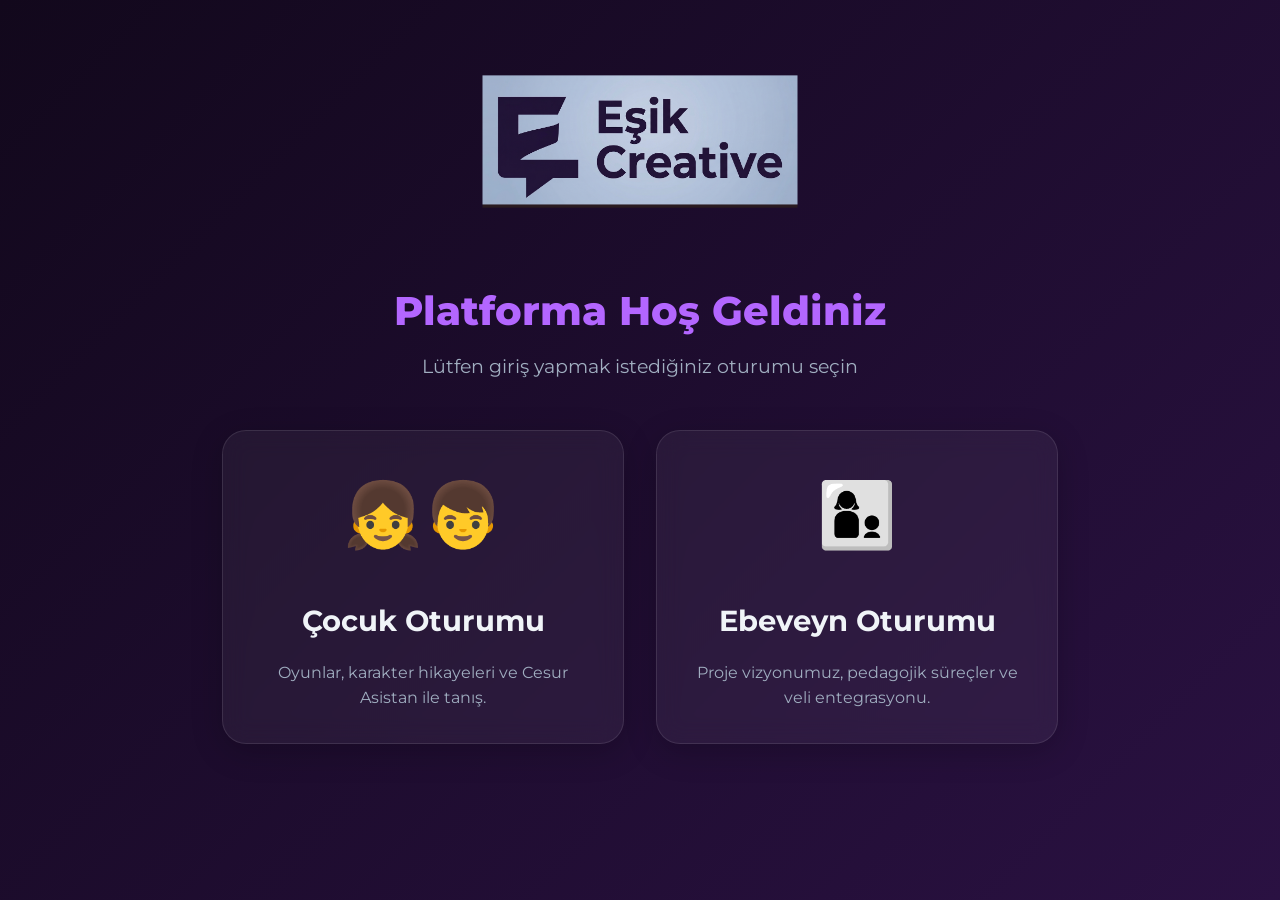
==== index.html @ 03ffde2d "Update index.html" ====
<!DOCTYPE html>
<html lang="tr">
<head>
    <meta charset="UTF-8">
    <meta name="viewport" content="width=device-width, initial-scale=1.0">
    <title>Eşik - Zorbalığa Karşı Ses Ver</title>
    <meta name="description" content="Zorbalık karşısında herkes bir eşikte durur; kimi susar, kimiyse cesur olur. İçindeki cesareti keşfet ve zorbalığa dur de!">
    <link rel="preconnect" href="https://fonts.googleapis.com">
    <link rel="preconnect" href="https://fonts.gstatic.com" crossorigin>
    <link href="https://fonts.googleapis.com/css2?family=Montserrat:wght@400;600;800&family=Playfair+Display:ital,wght@0,600;1,600&display=swap" rel="stylesheet">
    <link rel="stylesheet" href="style.css">
</head>
<body>

    <!-- Portal Gateway (Oturum Seçimi) -->
    <div id="portal-gateway" class="portal-gateway">
        <div class="portal-content">
            <img src="esiklogo-yazi.png" alt="Eşik Logosu" class="portal-logo scale-in">
            <h2 class="portal-title fade-in-up">Platforma Hoş Geldiniz</h2>
            <p class="portal-subtitle fade-in-up">Lütfen giriş yapmak istediğiniz oturumu seçin</p>
            <div class="portal-cards">
                <div class="portal-card glass-panel hover-glow fade-in-up" onclick="selectPortal('child')">
                    <div class="portal-icon">👧👦</div>
                    <h3>Çocuk Oturumu</h3>
                    <p>Oyunlar, karakter hikayeleri ve Cesur Asistan ile tanış.</p>
                </div>
                <div class="portal-card glass-panel hover-glow fade-in-up delay-1" onclick="selectPortal('parent')">
                    <div class="portal-icon">👩‍👦</div>
                    <h3>Ebeveyn Oturumu</h3>
                    <p>Proje vizyonumuz, pedagojik süreçler ve veli entegrasyonu.</p>
                </div>
            </div>
        </div>
    </div>

    <!-- Oturum Değiştirme Butonu (Sayfa açıldığında görünür) -->
    <div id="session-switcher" class="session-switcher" style="display: none;">
        <span id="current-session-label">Çocuk Oturumu</span>
        <button class="btn switch-btn" onclick="openPortalGateway()">Oturumu Değiştir</button>
    </div>

    <!-- Ana İçerik (Oturuma Göre Filtrelenecek) -->
    <main id="main-content" style="display: none;">

    <!-- Hero Section -->
    <header class="hero section-hidden" id="hero" data-role="child">
        <div class="hero-content">
            <img src="Görseller/logo.png" alt="Eşik Logosu" class="logo-icon scale-in">
            <h1 class="hero-subtitle fade-in-up" style="font-size: 3rem; font-weight: 800; letter-spacing: 1px; margin-top: 1rem; color: var(--text-primary); text-shadow: 0 5px 15px rgba(0,0,0,0.5);">
                İçindeki <span style="color: var(--color-cesur);">Cesareti</span> Keşfet!
            </h1>
            <h2 class="fade-in-up delay-1" style="font-size: 1.6rem; font-weight: 800; color: var(--text-primary); margin-top: -10px; margin-bottom: 25px; letter-spacing: 1px; text-shadow: 0 5px 15px rgba(0,0,0,0.5);">
                Yolculuğa hazırsan <span style="color: var(--color-cesur);">başlayalım!</span>
            </h2>
            <div class="scroll-indicator">
                <span>Aşağı Kaydır</span>
                <div class="mouse"></div>
            </div>
        </div>
    </header>

    <!-- Biz Kimiz & Amacımız Ne -->
    <section class="about section-hidden" id="about" data-role="parent">
        <div class="container glass-panel fade-in-up">
            <h2 class="section-title">Biz Kimiz, Amacımız Ne?</h2>
            <div class="about-text">
                <p class="highlight-quote">Zorbalık karşısında herkes bir eşikte durur... Kimi susar, kimiyse cesur olur.</p>
                <p>Biz "Eşik" kreatif ekibiyiz. Amacımız zorbalığa tanık olan çocukların "bana da bulaşırlar" korkusunu kırmak ve sessiz kalmanın asıl tehlike olduğunu göstererek onları tepki vermeye, bildirmeye ve konuşmaya teşvik etmektir.</p>
            </div>
        </div>
    </section>

    <!-- Karakterler: Suskun ve Cesur -->
    <section class="characters section-hidden" id="characters" data-role="child">
        <div class="container">
            <div class="character-grid">
                
                <!-- Suskun -->
                <div class="character-card suskun-card fade-in-left">
                    <img src="Görseller/suskun.png" alt="Suskun Karakteri" class="character-image" onerror="this.onerror=null; this.src='https://via.placeholder.com/400x500/1a1a2e/4a4a6a?text=Suskun+Görseli+Bekleniyor'">
                    <div class="character-info glass-panel">
                        <h3>Suskun</h3>
                        <p>Çocuğun içindeki korku, kaygı ve susma güdüsünün vücut bulmuş halidir. Zorbalığa tanık olup sesini çıkaramayan, görünmez olmak isteyen içsel duyguyu simgeler.</p>
                    </div>
                </div>

                <!-- Cesur -->
                <div class="character-card cesur-card fade-in-right">
                    <img src="Görseller/cesur.png" alt="Cesur Karakteri" class="character-image" onerror="this.onerror=null; this.src='https://via.placeholder.com/400x500/1a1a2e/ff8e3c?text=Cesur+Görseli+Bekleniyor'">
                    <div class="character-info glass-panel">
                        <h3>Cesur</h3>
                        <p>Doğru olanı yapmak için adım atma, adalet ve yüreklendirmeyi temsil eder. Suskunluğu bozup bildirme cesaretini gösteren güçlü ve umut dolu tarafı simgeler.</p>
                    </div>
                </div>

            </div>
        </div>
    </section>

    <!-- Radyo Spotu -->
    <section class="radio-spot section-hidden" id="radio" data-role="parent">
        <div class="container">
            <h2 class="section-title" style="color: var(--color-cesur);">Radyo Spotu</h2>
            <div class="radio-container glass-panel fade-in-up">
                <img src="Görseller/radyo-spotu.png" alt="Radyo Spotu" class="radio-image">
                <div class="audio-player">
                    <audio id="campaign-audio" src="radyo_spotu.mp3"></audio>
                    <button class="play-btn" id="play-btn" aria-label="Oynat">
                        <svg viewBox="0 0 24 24" fill="none" class="play-icon"><path d="M5 3L19 12L5 21V3Z" fill="currentColor"/></svg>
                        <svg viewBox="0 0 24 24" fill="none" class="pause-icon hidden"><path d="M6 4h4v16H6V4zm8 0h4v16h-4V4z" fill="currentColor"/></svg>
                    </button>
                    <div class="audio-progress">
                        <div class="progress-bar" id="progress-bar"></div>
                    </div>
                </div>
            </div>
        </div>
    </section>

    <!-- Akıllı Tahta Oyunu -->
    <section class="game section-hidden" id="game" data-role="child">
        <div class="container">
            <h2 class="section-title">Akıllı Tahta Oyunu</h2>
            <div class="game-grid">
                
                <div class="game-visual fade-in-left">
                    <a href="oyun/index.html" class="game-link glass-panel hover-glow">
                        <img src="Görseller/akilli-tahta.jpg" alt="Akıllı Tahta Oyunu" class="game-image">
                        <div class="game-overlay">
                            <span class="btn primary-btn pulse">Oyuna Git</span>
                        </div>
                    </a>
                </div>

                <div class="game-info glass-panel fade-in-right">
                    <h3>Cesaretini Oyunda Keşfet</h3>
                    <p>Teneffüslerde oynanabilen akıllı tahtalara uyarlanmış harika bir 3. şahıs bakış açısı (POV) oyunu. Ekranda gelen zorba ithamlara veya pasif-agresif sözlere karşı çoktan seçmeli cevaplar sunulur. Her cevaba göre oyunun senaryosu şekillenir.</p>
                    <p>Çocuklar doğru ve cesaretli cevabı seçtikçe içlerindeki <strong>"Cesur"</strong> güçlenir, kelime dağarcıkları ve kendilerini savunma (psikolojik savunma) mekanizmaları gelişir.</p>
                    <p>Aynı zamanda arkadaşlarından gördükleri bu gibi söylem veya durumların bir şaka değil zorbalık olduğu farkındalığına varırlar.</p>
                </div>

            </div>
        </div>
    </section>

    <!-- Ebeveyn Farkındalık Anketi -->
    <section class="survey-section section-hidden" id="survey" data-role="parent">
        <div class="container">
            <h2 class="section-title">Zorbalık Farkındalık Testi</h2>
            <div class="survey-container glass-panel fade-in-up">
                <div class="survey-intro" id="survey-intro">
                    <h3 style="color: var(--color-cesur); margin-bottom: 1rem; font-size: 1.8rem;">Çocuğunuz Risk Altında Mı?</h3>
                    <p style="color: var(--text-secondary); margin-bottom: 2rem;">Lütfen aşağıdaki 5 soruyu son zamanlardaki gözlemlerinize dayanarak içtenlikle cevaplayın. Test sonucu sadece ekranınızda hesaplanır, hiçbir yere kaydedilmez.</p>
                </div>
                
                <div class="quiz-wrapper" id="quiz-wrapper">
                    <!-- Soru 1 -->
                    <div class="quiz-question active" data-q="1">
                        <p class="question-text">1. Çocuğunuz son zamanlarda okula gitmek istememe, karın ağrısı veya baş ağrısı gibi fiziksel mazeretler üretiyor mu?</p>
                        <div class="quiz-options">
                            <button class="btn quiz-btn" onclick="selectAnswer(event, 1, 2)">Evet, sık sık</button>
                            <button class="btn quiz-btn" onclick="selectAnswer(event, 1, 1)">Bazen</button>
                            <button class="btn quiz-btn" onclick="selectAnswer(event, 1, 0)">Hayır</button>
                        </div>
                    </div>
                    <!-- Soru 2 -->
                    <div class="quiz-question" data-q="2">
                        <p class="question-text">2. Eşyaları (defter, okul çantası, kıyafet vb.) sık sık kaybolmuş veya sebepsiz yere zarar görmüş olarak eve dönüyor mu?</p>
                        <div class="quiz-options">
                            <button class="btn quiz-btn" onclick="selectAnswer(event, 2, 2)">Evet, sık sık</button>
                            <button class="btn quiz-btn" onclick="selectAnswer(event, 2, 1)">Bazen</button>
                            <button class="btn quiz-btn" onclick="selectAnswer(event, 2, 0)">Hayır</button>
                        </div>
                    </div>
                    <!-- Soru 3 -->
                    <div class="quiz-question" data-q="3">
                        <p class="question-text">3. Uyku düzeninde bozulmalar, gece uyanmaları veya içine kapanıklık başladı mı?</p>
                        <div class="quiz-options">
                            <button class="btn quiz-btn" onclick="selectAnswer(event, 3, 2)">Evet, sık sık</button>
                            <button class="btn quiz-btn" onclick="selectAnswer(event, 3, 1)">Bazen</button>
                            <button class="btn quiz-btn" onclick="selectAnswer(event, 3, 0)">Hayır</button>
                        </div>
                    </div>
                    <!-- Soru 4 -->
                    <div class="quiz-question" data-q="4">
                        <p class="question-text">4. Okuldaki veya mahalledeki arkadaşları hakkında konuşmaktan kaçınıyor veya "kimse beni sevmiyor" diyor mu?</p>
                        <div class="quiz-options">
                            <button class="btn quiz-btn" onclick="selectAnswer(event, 4, 2)">Evet, sık sık</button>
                            <button class="btn quiz-btn" onclick="selectAnswer(event, 4, 1)">Bazen</button>
                            <button class="btn quiz-btn" onclick="selectAnswer(event, 4, 0)">Hayır</button>
                        </div>
                    </div>
                    <!-- Soru 5 -->
                    <div class="quiz-question" data-q="5">
                        <p class="question-text">5. Ekrana (telefon/tablet) bakarken aniden öfkelenme veya ekranı gizleme eğilimleri var mı?</p>
                        <div class="quiz-options">
                            <button class="btn quiz-btn" onclick="selectAnswer(event, 5, 2)">Evet, sık sık</button>
                            <button class="btn quiz-btn" onclick="selectAnswer(event, 5, 1)">Bazen</button>
                            <button class="btn quiz-btn" onclick="selectAnswer(event, 5, 0)">Hayır</button>
                        </div>
                    </div>
                    
                    <div class="quiz-navigation">
                        <span id="quiz-progress">Soru 1 / 5</span>
                        <button class="btn primary-btn disabled-btn" id="next-q-btn" onclick="nextQuestion()">Sonraki Soru</button>
                    </div>
                </div>

                <!-- Sonuç Ekranı -->
                <div class="quiz-result" id="quiz-result" style="display: none;">
                    <div class="result-icon pulse">!</div>
                    <h3 id="result-title">Sonuç Ekranı</h3>
                    <p id="result-desc"></p>
                    <button class="btn switch-btn" style="margin-top:20px;" onclick="resetQuiz()">Testi Tekrarla</button>
                </div>

            </div>
        </div>
    </section>

    <!-- Mobil Uygulama (Cesur Asistan) -->
    <section class="app-section section-hidden" id="app" data-role="both">
        <div class="container">
            <h2 class="section-title">Cesur Asistan</h2>
            <div class="app-grid">
                
                <div class="app-visuals fade-in-left">
                    <div class="app-images-wrapper">
                        <img src="Görseller/app-phone.png" alt="Telefon Duruşu" class="app-img phone-mockup">
                        <img src="Görseller/app-interface.png" alt="Uygulama Arayüzü" class="app-img floating float-1">
                        <img src="Görseller/app-screen.png" alt="Uygulama Ekranı" class="app-img floating float-2">
                    </div>
                </div>

                <div class="app-info glass-panel fade-in-right">
                    <h3>Kişisel Asistanın Seninle</h3>
                    <p>Uygulamamız bir kişisel asistan gibidir. Çocuk bu yapay zeka (Cesur Asistan) ile dertleşebilir. Yapay zeka, pedagog onaylı senaryolarla çocuğa destek verir.</p>
                    <p>Eğer yazılım ciddi bir risk kelimesi (şiddet, zarar verme vb.) algılarsa, açılan oturum üzerinden okulun rehberlik ve PDR sistemine anında bir uyarı gönderir.</p>
                    <p>Veli oturumuyla da entegre çalışarak ebeveynlere genel <em>"Çocuğunuz bu aralar stresli olabilir"</em> gibi yönlendirici bildirimler yollayabilir.</p>
                    
                    <div class="download-action">
                        <button class="btn primary-btn pulse">Hemen İndir</button>
                    </div>
                </div>

            </div>
        </div>
    </section>

    <!-- Sosyal Medya -->
    <section class="social section-hidden" id="social" data-role="both">
        <div class="container">
            <h2 class="section-title">Bizi Takip Et</h2>
            <div class="social-grid">
                <a href="#" class="social-link fade-in-up" target="_blank" aria-label="Instagram">
                    <img src="Görseller/insta.png" alt="Instagram Görseli" class="social-img">
                </a>
                <a href="#" class="social-link fade-in-up delay-1" target="_blank" aria-label="TikTok">
                    <img src="Görseller/tiktok-gorsel" alt="TikTok Görseli" class="social-img">
                </a>
                <a href="#" class="social-link fade-in-up delay-2" target="_blank" aria-label="YouTube">
                    <img src="youtube-gorsel.png" alt="YouTube Görseli" class="social-img">
                </a>
            </div>
        </div>
    </section>

    <!-- İletişim / Footer -->
    <footer class="footer section-hidden" id="contact" data-role="parent">
        <div class="container">
            <div class="footer-content glass-panel fade-in-up">
                <div class="footer-info">
                    <h2 class="section-title">Bize Ulaşın</h2>
                    <p>Zorbalığa karşı verdiğimiz bu mücadelede yanımızda olmak, destek vermek veya bilgi almak için bizimle iletişime geçebilirsiniz.</p>
                </div>
                <form class="contact-form">
                    <div class="form-group">
                        <input type="text" placeholder="Adınız Soyadınız" required>
                    </div>
                    <div class="form-group">
                        <input type="email" placeholder="E-posta Adresiniz" required>
                    </div>
                    <div class="form-group">
                        <textarea rows="4" placeholder="Mesajınız" required></textarea>
                    </div>
                    <button type="submit" class="btn primary-btn">Gönder</button>
                </form>
            </div>
            <div class="footer-bottom">
                <p>&copy; 2026 Eşik Kreatif Ekibi. Tüm Hakları Saklıdır.</p>
            </div>
        </div>
    </footer>

    </main> <!-- / Ana İçerik Bitişi -->

    <script src="script.js"></script>
</body>
</html>
---- style.css ----
/* style.css - Eşik Kampanyası */
:root {
    --bg-dark: #12081c;
    --bg-gradient: linear-gradient(135deg, #12081c 0%, #2a1142 100%);
    --card-bg: rgba(255, 255, 255, 0.05);
    --card-border: rgba(255, 255, 255, 0.1);
    
    --color-cesur: #b366ff;
    --color-cesur-glow: rgba(179, 102, 255, 0.3);
    
    --color-suskun: #6a7c92;
    --color-suskun-glow: rgba(106, 124, 146, 0.2);
    
    --text-primary: #f0f4f8;
    --text-secondary: #a0aec0;
    
    --font-heading: 'Montserrat', sans-serif;
    --font-quote: 'Playfair Display', serif;
    --font-body: 'Montserrat', sans-serif;
}

* {
    margin: 0;
    padding: 0;
    box-sizing: border-box;
}

body {
    background: var(--bg-dark);
    background-image: var(--bg-gradient);
    color: var(--text-primary);
    font-family: var(--font-body);
    line-height: 1.6;
    overflow-x: hidden;
}

/* Portal Gateway (Oturum Seçimi) */
.portal-gateway {
    position: fixed;
    top: 0;
    left: 0;
    width: 100vw;
    height: 100vh;
    background: var(--bg-gradient);
    z-index: 1000;
    overflow-y: auto;
    transition: opacity 0.5s ease, visibility 0.5s ease;
}

.portal-content {
    text-align: center;
    max-width: 900px;
    padding: 2rem;
    margin: 4vh auto;
    display: flex;
    flex-direction: column;
    align-items: center;
}

.portal-logo {
    width: 350px;
    margin-bottom: 1.5rem;
}

.portal-title {
    font-size: 2.5rem;
    font-weight: 800;
    margin-bottom: 0.5rem;
    color: var(--color-cesur);
}

.portal-subtitle {
    font-size: 1.2rem;
    color: var(--text-secondary);
    margin-bottom: 3rem;
}

.portal-cards {
    display: flex;
    gap: 2rem;
    justify-content: center;
    flex-wrap: wrap;
}

.portal-card {
    flex: 1;
    min-width: 280px;
    cursor: pointer;
    padding: 3rem 2rem;
    display: flex;
    flex-direction: column;
    align-items: center;
    gap: 1rem;
    border: 2px solid transparent;
}

.portal-card:hover {
    border-color: var(--color-cesur);
    background: rgba(179, 102, 255, 0.1);
}

.portal-icon {
    font-size: 4rem;
    margin-bottom: 1rem;
}

.portal-card h3 {
    font-size: 1.8rem;
    color: var(--text-primary);
}

.portal-card p {
    color: var(--text-secondary);
}

/* Oturum Değiştirme Header (Session Switcher) */
.session-switcher {
    position: fixed;
    top: 20px;
    right: 20px;
    z-index: 900;
    background: rgba(18, 8, 28, 0.8);
    backdrop-filter: blur(10px);
    border: 1px solid var(--card-border);
    padding: 10px 20px;
    border-radius: 50px;
    display: flex;
    align-items: center;
    gap: 15px;
    box-shadow: 0 4px 20px rgba(0,0,0,0.5);
}

#current-session-label {
    font-weight: 600;
    color: var(--color-cesur);
}

.switch-btn {
    padding: 0.5rem 1rem;
    font-size: 0.9rem;
    background: transparent;
    border: 1px solid var(--color-cesur);
    color: var(--text-primary);
}

.switch-btn:hover {
    background: var(--color-cesur);
    box-shadow: none;
}

/* Helpers */
.container {
    max-width: 1200px;
    margin: 0 auto;
    padding: 0 20px;
}

.glass-panel {
    background: var(--card-bg);
    backdrop-filter: blur(12px);
    -webkit-backdrop-filter: blur(12px);
    border: 1px solid var(--card-border);
    border-radius: 24px;
    padding: 2rem;
    box-shadow: 0 8px 32px rgba(0, 0, 0, 0.2);
    transition: transform 0.3s ease, box-shadow 0.3s ease;
}

.glass-panel:hover {
    transform: translateY(-5px);
    box-shadow: 0 12px 40px rgba(0, 0, 0, 0.3);
}

.section-title {
    font-size: 2.5rem;
    font-weight: 800;
    text-align: center;
    margin-bottom: 3rem;
    color: var(--text-primary);
    text-transform: uppercase;
    letter-spacing: 2px;
}

/* Hero Section */
.hero {
    height: 100vh;
    display: flex;
    justify-content: center;
    align-items: center;
    position: relative;
    overflow: hidden;
}

.hero::before {
    content: '';
    position: absolute;
    top: 50%;
    left: 50%;
    width: 60vw;
    height: 60vw;
    background: radial-gradient(circle, var(--color-cesur-glow) 0%, transparent 60%);
    transform: translate(-50%, -50%);
    opacity: 0.5;
    z-index: -1;
}

.hero-content {
    text-align: center;
    display: flex;
    flex-direction: column;
    align-items: center;
    gap: 30px;
    z-index: 10;
}

.logo-icon {
    width: 350px;
    height: auto;
    filter: drop-shadow(0 0 15px rgba(255,255,255,0.3));
}

.logo-text {
    width: 480px;
    height: auto;
    filter: drop-shadow(0 0 20px rgba(255,255,255,0.4));
}

.scroll-indicator {
    position: absolute;
    bottom: 40px;
    left: 50%;
    transform: translateX(-50%);
    display: flex;
    flex-direction: column;
    align-items: center;
    gap: 10px;
    opacity: 0.7;
    animation: bounce 2s infinite;
}

.scroll-indicator span {
    font-size: 0.8rem;
    letter-spacing: 1px;
    text-transform: uppercase;
}

.mouse {
    width: 24px;
    height: 36px;
    border: 2px solid var(--text-primary);
    border-radius: 12px;
    position: relative;
}

.mouse::before {
    content: '';
    width: 4px;
    height: 6px;
    background: var(--text-primary);
    border-radius: 2px;
    position: absolute;
    top: 6px;
    left: 50%;
    transform: translateX(-50%);
}

/* Animations */
@keyframes bounce {
    0%, 20%, 50%, 80%, 100% { transform: translate(-50%, 0); }
    40% { transform: translate(-50%, -10px); }
    60% { transform: translate(-50%, -5px); }
}

@keyframes pulse {
    0% { transform: scale(1); box-shadow: 0 0 0 0 var(--color-cesur-glow); }
    70% { transform: scale(1.05); box-shadow: 0 0 0 15px transparent; }
    100% { transform: scale(1); box-shadow: 0 0 0 0 transparent; }
}

@keyframes floatWrap {
    0% { transform: translateY(0px) rotate(0deg); }
    50% { transform: translateY(-15px) rotate(2deg); }
    100% { transform: translateY(0px) rotate(0deg); }
}

/* Scroll Revealing Classes */
.section-hidden {
    opacity: 0;
    transition: all 1s ease-out;
}

.section-hidden.visible {
    opacity: 1;
}

.fade-in-up.visible {
    opacity: 1;
    transform: translateY(0);
}
.fade-in-up {
    transform: translateY(40px);
}

.fade-in-left.visible {
    opacity: 1;
    transform: translateX(0);
}
.fade-in-left {
    transform: translateX(-40px);
}

.fade-in-right.visible {
    opacity: 1;
    transform: translateX(0);
}
.fade-in-right {
    transform: translateX(40px);
}

.scale-in.visible {
    opacity: 1;
    transform: scale(1);
}
.scale-in {
    transform: scale(0.9);
}

/* Sections Global */
section {
    padding: 6rem 0;
}

/* About Section */
.about .glass-panel {
    text-align: center;
    max-width: 800px;
    margin: 0 auto;
}

.highlight-quote {
    font-family: var(--font-quote);
    font-size: 2rem;
    font-style: italic;
    color: var(--color-cesur);
    margin-bottom: 2rem;
    line-height: 1.4;
}

.about-text p:not(.highlight-quote) {
    font-size: 1.1rem;
    color: var(--text-secondary);
}

/* Characters */
.character-grid {
    display: grid;
    grid-template-columns: 1fr 1fr;
    gap: 3rem;
}

.character-card {
    display: flex;
    flex-direction: column;
    align-items: center;
    gap: 1.5rem;
}

.character-image {
    width: 100%;
    max-width: 350px;
    height: auto;
    object-fit: contain;
    border-radius: 20px;
    filter: drop-shadow(0 10px 20px rgba(0,0,0,0.5));
    transition: transform 0.4s ease;
}

.character-card:hover .character-image {
    transform: scale(1.05);
}

.suskun-card .character-image {
    filter: grayscale(40%) drop-shadow(0 10px 20px var(--color-suskun-glow));
}

.cesur-card .character-image {
    filter: drop-shadow(0 10px 30px var(--color-cesur-glow));
}

.character-info {
    text-align: center;
    width: 100%;
}

.character-info h3 {
    font-size: 1.8rem;
    margin-bottom: 1rem;
}

.suskun-card h3 { color: var(--color-suskun); }
.cesur-card h3 { color: var(--color-cesur); }

/* Social Media */
.social-grid {
    display: flex;
    justify-content: center;
    gap: 2rem;
    flex-wrap: wrap;
}

.social-link {
    display: block;
    width: 300px;
    border-radius: 20px;
    overflow: hidden;
    position: relative;
    border: 1px solid var(--card-border);
    transition: transform 0.3s ease, box-shadow 0.3s ease;
}

.social-img {
    width: 100%;
    height: 100%;
    object-fit: cover;
    display: block;
    transition: transform 0.5s ease;
}

.social-link:hover .social-img {
    transform: scale(1.1);
}

.social-link:hover {
    box-shadow: 0 0 20px var(--color-cesur-glow);
    transform: translateY(-5px);
}

.delay-1 { transition-delay: 0.2s; }
.delay-2 { transition-delay: 0.4s; }

/* Radio Spot */
.radio-container {
    display: flex;
    flex-direction: column;
    align-items: center;
    gap: 2rem;
    max-width: 600px;
    margin: 0 auto;
    position: relative;
    overflow: hidden;
}

.radio-image {
    width: 100%;
    border-radius: 16px;
}

.audio-player {
    width: 100%;
    display: flex;
    align-items: center;
    gap: 1.5rem;
    background: rgba(0,0,0,0.4);
    padding: 1.5rem;
    border-radius: 16px;
    border: 1px solid var(--card-border);
}

.play-btn {
    width: 60px;
    height: 60px;
    border-radius: 50%;
    background: var(--color-cesur);
    border: none;
    color: white;
    cursor: pointer;
    display: flex;
    justify-content: center;
    align-items: center;
    transition: all 0.3s ease;
    flex-shrink: 0;
}

.play-btn:hover {
    transform: scale(1.1);
    box-shadow: 0 0 20px var(--color-cesur-glow);
}

.play-icon, .pause-icon {
    width: 30px;
    height: 30px;
}

.hidden {
    display: none;
}

.audio-progress {
    flex-grow: 1;
    height: 6px;
    background: rgba(255,255,255,0.1);
    border-radius: 3px;
    overflow: hidden;
}

.progress-bar {
    height: 100%;
    width: 0%;
    background: var(--color-cesur);
    transition: width 0.1s linear;
}

/* Game Banner / Grid */
.game-grid {
    display: grid;
    grid-template-columns: 1fr 1fr;
    gap: 4rem;
    align-items: center;
}

.game-link {
    display: block;
    position: relative;
    border-radius: 24px;
    overflow: hidden;
    text-decoration: none;
    padding: 0;
}

.game-image {
    width: 100%;
    height: auto;
    display: block;
    transition: transform 0.6s ease;
}

.game-overlay {
    position: absolute;
    top: 0;
    left: 0;
    width: 100%;
    height: 100%;
    background: rgba(0,0,0,0.6);
    display: flex;
    justify-content: center;
    align-items: center;
    opacity: 0;
    transition: opacity 0.3s ease;
}

.game-link:hover .game-overlay {
    opacity: 1;
}

.game-link:hover .game-image {
    transform: scale(1.03);
}

.game-info {
    display: flex;
    flex-direction: column;
    gap: 1.5rem;
}

.game-info h3 {
    font-size: 2rem;
    color: var(--color-cesur);
    margin-bottom: 0.5rem;
}

.game-info p {
    color: var(--text-secondary);
    font-size: 1.1rem;
}

.game-info strong {
    color: var(--color-cesur);
}

/* Ebeveyn Anketi (Quiz) */
.survey-section {
    padding: 6rem 0;
}

.survey-container {
    max-width: 800px;
    margin: 0 auto;
    text-align: center;
}

.quiz-question {
    display: none;
    animation: fadeIn 0.5s ease;
}

.quiz-question.active {
    display: block;
}

.question-text {
    font-size: 1.5rem;
    color: var(--text-primary);
    margin-bottom: 2rem;
    font-weight: 600;
}

.quiz-options {
    display: flex;
    flex-direction: column;
    gap: 1rem;
    max-width: 400px;
    margin: 0 auto 2rem auto;
}

.quiz-btn {
    background: rgba(255, 255, 255, 0.05);
    border: 1px solid var(--card-border);
    color: var(--text-primary);
    border-radius: 12px;
    padding: 1rem;
    text-transform: none;
    font-size: 1.1rem;
    letter-spacing: 0;
}

.quiz-btn:hover {
    background: rgba(179, 102, 255, 0.1);
    border-color: var(--color-cesur);
    transform: translateY(-2px);
}

.quiz-btn.selected {
    background: var(--color-cesur);
    border-color: var(--color-cesur);
    color: white;
    box-shadow: 0 0 15px var(--color-cesur-glow);
}

.quiz-navigation {
    display: flex;
    justify-content: space-between;
    align-items: center;
    border-top: 1px solid var(--card-border);
    padding-top: 1.5rem;
    margin-top: 1rem;
}

#quiz-progress {
    color: var(--text-secondary);
    font-weight: 600;
}

.disabled-btn {
    opacity: 0.5;
    pointer-events: none;
    cursor: not-allowed;
}

.quiz-result {
    display: flex;
    flex-direction: column;
    align-items: center;
    gap: 1.5rem;
    animation: fadeIn 0.8s ease;
}

.result-icon {
    width: 80px;
    height: 80px;
    background: var(--color-cesur);
    border-radius: 50%;
    display: flex;
    justify-content: center;
    align-items: center;
    font-size: 3rem;
    font-weight: bold;
    color: white;
    box-shadow: 0 0 30px var(--color-cesur-glow);
}

#result-title {
    font-size: 2rem;
    color: var(--color-cesur);
}

#result-desc {
    font-size: 1.2rem;
    color: var(--text-secondary);
    line-height: 1.6;
}

@keyframes fadeIn {
    from { opacity: 0; transform: translateY(10px); }
    to { opacity: 1; transform: translateY(0); }
}

/* App Section */
.app-grid {
    display: grid;
    grid-template-columns: 1fr 1fr;
    gap: 4rem;
    align-items: center;
}

.app-images-wrapper {
    position: relative;
    width: 100%;
    height: 600px;
    display: flex;
    justify-content: center;
    align-items: center;
}

.app-img {
    position: absolute;
    filter: drop-shadow(0 20px 40px rgba(0,0,0,0.6));
}

.phone-mockup {
    width: 250px;
    z-index: 2;
}

.floating {
    animation: floatWrap 6s ease-in-out infinite;
}

.float-1 {
    width: 200px;
    left: 0;
    top: 10%;
    z-index: 1;
    animation-delay: 1s;
}

.float-2 {
    width: 220px;
    right: 0;
    bottom: 15%;
    z-index: 3;
    animation-delay: 2.5s;
}

.app-info {
    display: flex;
    flex-direction: column;
    gap: 1.5rem;
}

.app-info h3 {
    font-size: 2rem;
    color: var(--color-cesur);
    margin-bottom: 0.5rem;
}

.app-info p {
    color: var(--text-secondary);
    font-size: 1.1rem;
}

.app-info em {
    color: var(--text-primary);
    font-style: italic;
}

/* Buttons */
.btn {
    display: inline-block;
    padding: 1rem 2.5rem;
    border-radius: 50px;
    font-size: 1.1rem;
    font-weight: 600;
    text-transform: uppercase;
    letter-spacing: 1px;
    border: none;
    cursor: pointer;
    text-align: center;
    transition: all 0.3s ease;
    text-decoration: none;
}

.primary-btn {
    background: var(--color-cesur);
    color: #fff;
    box-shadow: 0 4px 15px var(--color-cesur-glow);
}

.primary-btn:hover {
    background: #9d3eff;
    box-shadow: 0 6px 20px rgba(157, 62, 255, 0.6);
    transform: translateY(-2px);
}

.pulse {
    animation: pulse 2s infinite;
}

/* Footer / Contact */
.footer {
    padding-bottom: 2rem;
}

.footer-content {
    display: grid;
    grid-template-columns: 1fr 1fr;
    gap: 3rem;
    margin-bottom: 2rem;
}

.footer-info h2 {
    text-align: left;
    margin-bottom: 1.5rem;
}

.footer-info p {
    font-size: 1.1rem;
    color: var(--text-secondary);
}

.contact-form {
    display: flex;
    flex-direction: column;
    gap: 1rem;
}

.form-group input,
.form-group textarea {
    width: 100%;
    padding: 1rem 1.5rem;
    background: rgba(255, 255, 255, 0.05);
    border: 1px solid var(--card-border);
    border-radius: 12px;
    color: var(--text-primary);
    font-family: inherit;
    font-size: 1rem;
    outline: none;
    transition: border-color 0.3s ease, background 0.3s ease;
}

.form-group input:focus,
.form-group textarea:focus {
    border-color: var(--color-cesur);
    background: rgba(255, 255, 255, 0.1);
}

.contact-form button {
    align-self: flex-start;
}

.footer-bottom {
    text-align: center;
    color: var(--text-secondary);
    font-size: 0.9rem;
    padding-top: 2rem;
    border-top: 1px solid var(--card-border);
}

/* Responsive */
@media (max-width: 992px) {
    .character-grid, .game-grid, .app-grid, .footer-content {
        grid-template-columns: 1fr;
    }
    
    .social-link {
        width: 100%;
        max-width: 400px;
    }

    .app-images-wrapper {
        height: 500px;
    }
    
    .phone-mockup {
        width: 200px;
    }
    
    .float-1 { width: 160px; left: 5%; }
    .float-2 { width: 180px; right: 5%; }
}

@media (max-width: 768px) {
    .section-title { font-size: 2rem; }
    .highlight-quote { font-size: 1.5rem; }
    
    .logo-icon { width: 180px; }
    .logo-text { width: 90%; max-width: 350px; }
    
    .app-images-wrapper {
        height: 400px;
    }
    
    .phone-mockup { width: 150px; }
    .float-1 { width: 120px; }
    .float-2 { width: 140px; }
}
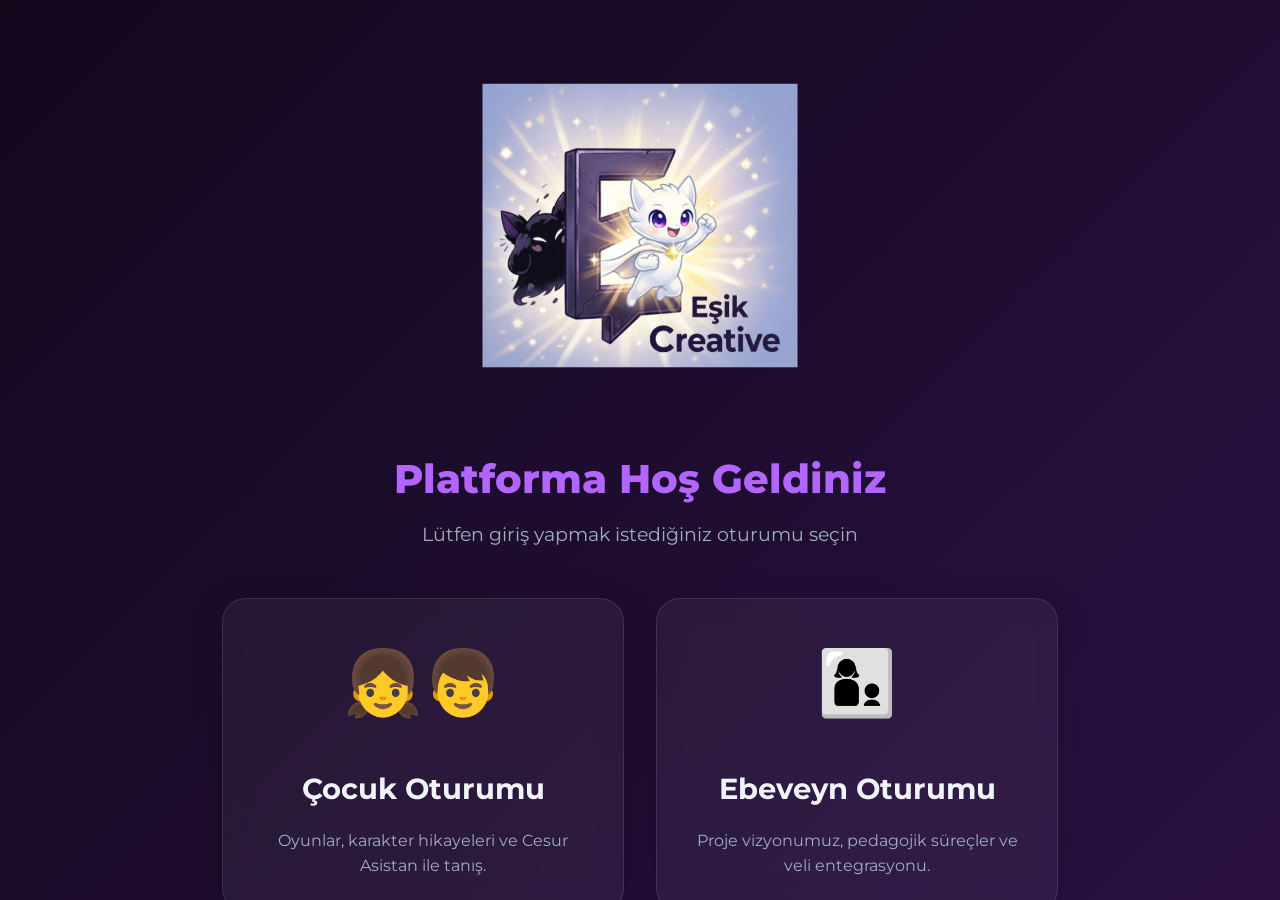
==== commit 9516f612: "Update index.html" ====
--- a/index.html
+++ b/index.html
@@ -15,7 +15,7 @@
     <!-- Portal Gateway (Oturum Seçimi) -->
     <div id="portal-gateway" class="portal-gateway">
         <div class="portal-content">
-            <img src="esiklogo-yazi.png" alt="Eşik Logosu" class="portal-logo scale-in">
+            <img src="esik-logo2.jpeg" alt="Eşik Logosu" class="portal-logo scale-in">
             <h2 class="portal-title fade-in-up">Platforma Hoş Geldiniz</h2>
             <p class="portal-subtitle fade-in-up">Lütfen giriş yapmak istediğiniz oturumu seçin</p>
             <div class="portal-cards">
@@ -104,7 +104,7 @@
             <div class="radio-container glass-panel fade-in-up">
                 <img src="Görseller/radyo-spotu.png" alt="Radyo Spotu" class="radio-image">
                 <div class="audio-player">
-                    <audio id="campaign-audio" src="radyo_spotu.mp3"></audio>
+                    <audio id="campaign-audio" src="ses.mpeg" conrtols></audio>
                     <button class="play-btn" id="play-btn" aria-label="Oynat">
                         <svg viewBox="0 0 24 24" fill="none" class="play-icon"><path d="M5 3L19 12L5 21V3Z" fill="currentColor"/></svg>
                         <svg viewBox="0 0 24 24" fill="none" class="pause-icon hidden"><path d="M6 4h4v16H6V4zm8 0h4v16h-4V4z" fill="currentColor"/></svg>
@@ -256,7 +256,7 @@
                     <img src="Görseller/insta.png" alt="Instagram Görseli" class="social-img">
                 </a>
                 <a href="#" class="social-link fade-in-up delay-1" target="_blank" aria-label="TikTok">
-                    <img src="Görseller/tiktok-gorsel" alt="TikTok Görseli" class="social-img">
+                    <img src="Görseller/tiktok-gorsel.png" alt="TikTok Görseli" class="social-img">
                 </a>
                 <a href="#" class="social-link fade-in-up delay-2" target="_blank" aria-label="YouTube">
                     <img src="youtube-gorsel.png" alt="YouTube Görseli" class="social-img">
@@ -266,27 +266,27 @@
     </section>
 
     <!-- İletişim / Footer -->
-    <footer class="footer section-hidden" id="contact" data-role="parent">
-        <div class="container">
-            <div class="footer-content glass-panel fade-in-up">
-                <div class="footer-info">
-                    <h2 class="section-title">Bize Ulaşın</h2>
-                    <p>Zorbalığa karşı verdiğimiz bu mücadelede yanımızda olmak, destek vermek veya bilgi almak için bizimle iletişime geçebilirsiniz.</p>
-                </div>
-                <form class="contact-form">
-                    <div class="form-group">
-                        <input type="text" placeholder="Adınız Soyadınız" required>
-                    </div>
-                    <div class="form-group">
-                        <input type="email" placeholder="E-posta Adresiniz" required>
-                    </div>
-                    <div class="form-group">
-                        <textarea rows="4" placeholder="Mesajınız" required></textarea>
-                    </div>
-                    <button type="submit" class="btn primary-btn">Gönder</button>
-                </form>
-            </div>
-            <div class="footer-bottom">
+   <footer class="footer section-hidden" id="contact" data-role="parent">
+    <div class="container">
+        <div class="footer-content glass-panel fade-in-up">
+            <div class="footer-info">
+                <h2 class="section-title">Bize Ulaşın</h2>
+                <p>Zorbalığa karşı verdiğimiz bu mücadelede yanımızda olmak, destek vermek veya bilgi almak için bizimle iletişime geçebilirsiniz.</p>
+            </div>
+            
+            <form action="https://formspree.io/f/xreojzkv" method="POST" class="contact-form">
+                <div class="form-group">
+                    <input type="text" name="name" placeholder="Adınız Soyadınız" required>
+                </div>
+                <div class="form-group">
+                    <input type="email" name="email" placeholder="E-posta Adresiniz" required>
+                </div>
+                <div class="form-group">
+                    <textarea name="message" rows="4" placeholder="Mesajınız" required></textarea>
+                </div>
+                <button type="submit" class="btn primary-btn">Gönder</button>
+            </form>
+        </div>
                 <p>&copy; 2026 Eşik Kreatif Ekibi. Tüm Hakları Saklıdır.</p>
             </div>
         </div>
